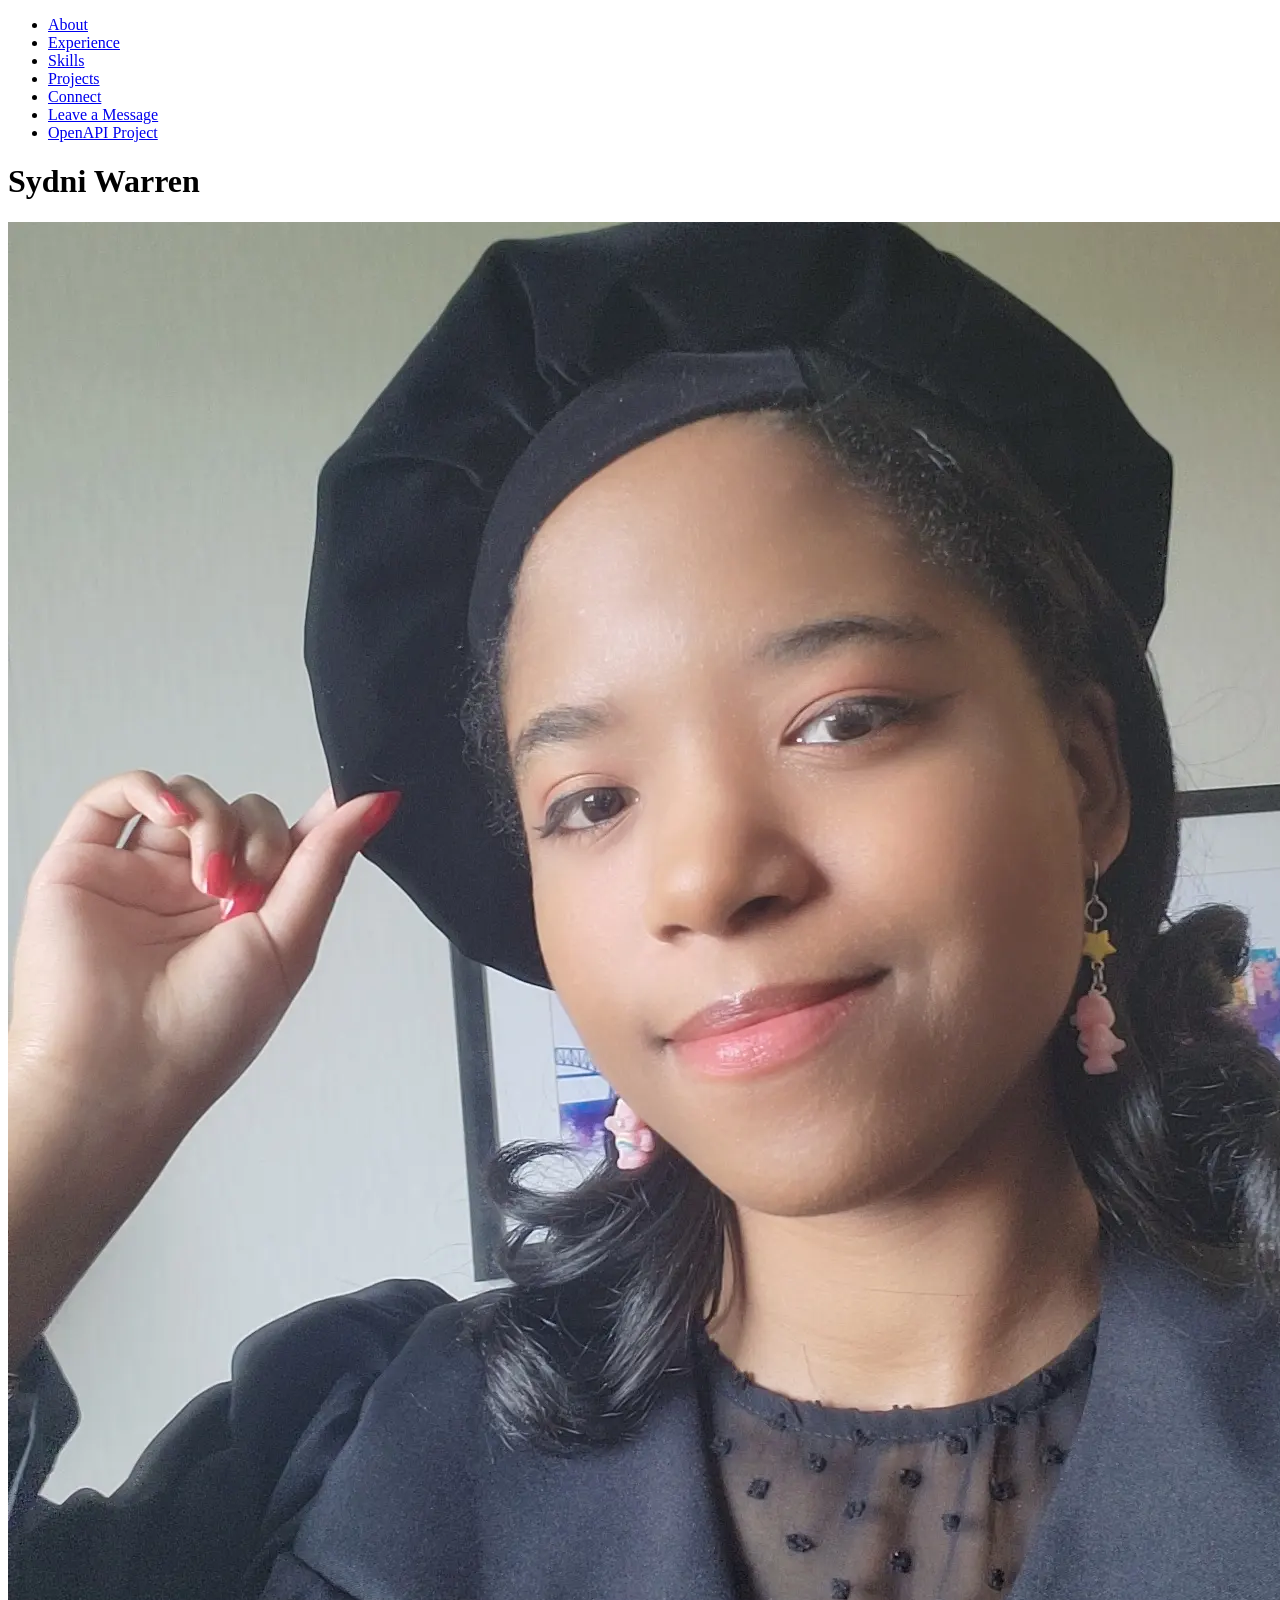
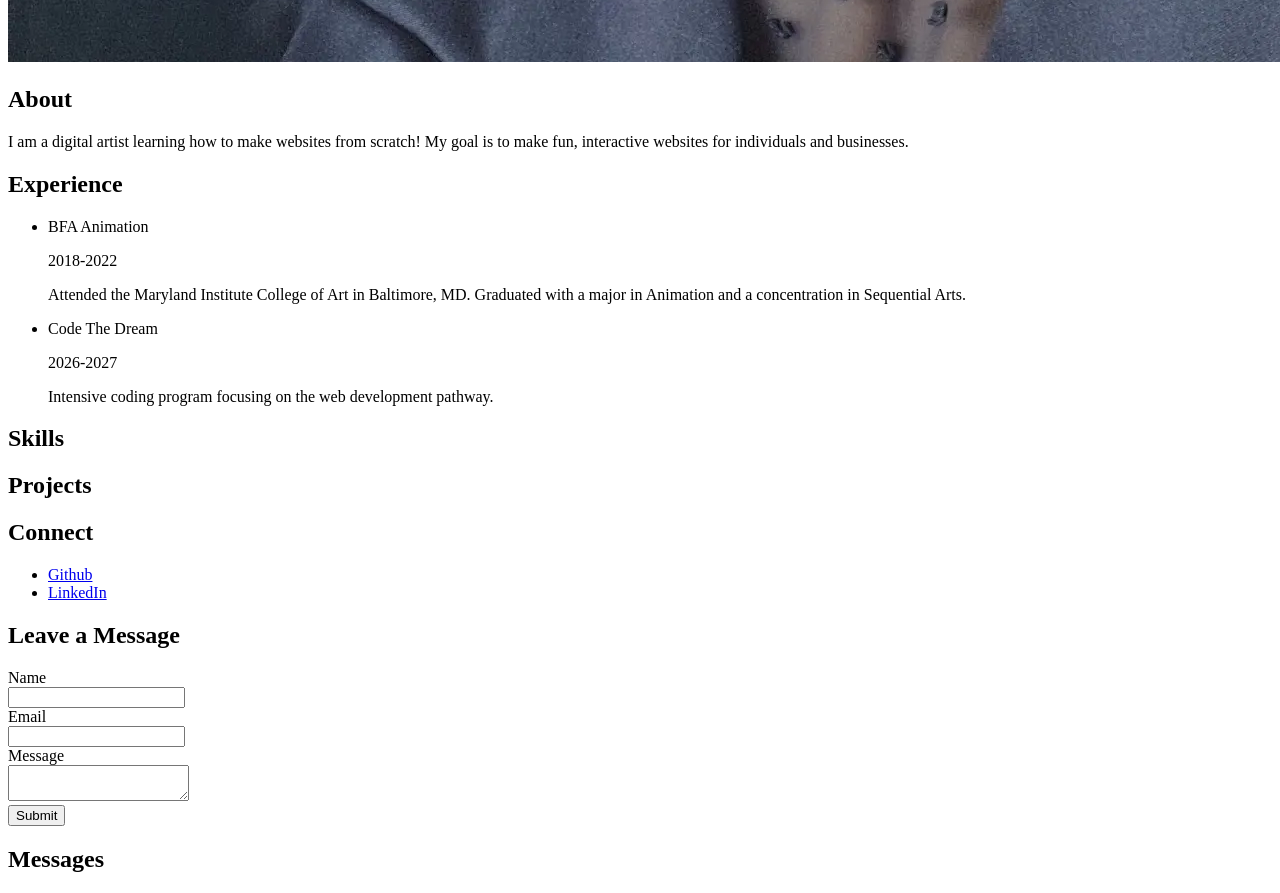
==== index.html @ 9a56d896 "added open api page" ====
<!DOCTYPE html>
<html>
    <head>
        <title>
            Sydni Warren's Portfolio
        </title>

        <meta lang="en">

        <meta charset="UTF-8">

        <meta name="viewport" content="width=device-width, initial-scale=1.0">

        <meta name="description" content="CTD Portfolio">

        <link href="css/index.css" rel="stylesheet">
    </head>

    <body>

        <!--NAV, MAIN HEADER AND IMAGE.-->

        <nav>
            <ul>
                <li><a href="#About">About</a></li>
                <li><a href="#Experience">Experience</a></li>
                <li><a href="#Skills">Skills</a></li>
                <li><a href="#Projects">Projects</a></li>
                <li><a href="#Connect">Connect</a></li>
                <li><a href="#LeaveAMessage"> Leave a Message</a></li>
                <li><a href="./openapi/openapi.html">OpenAPI Project</a></li>
            </ul>
        </nav>

        <h1>Sydni Warren</h1>

        <img class="picture", src="images/portrait.jpg" alt="A portrait photo of Sydni Warren.">

        <!--SECTIONS-->

        <section id="About">
            <h2>About</h2>
            <p>I am a digital artist learning how to make websites from scratch! My goal is to make fun, interactive websites for individuals and businesses. </p>
        </section>
        
        <section id="Experience">
            <h2>Experience</h2>
            <ul class="explist">
                <li>
                    <div class="expheader"> 
                        <p class="title">BFA Animation</p>
                        <p class="date">2018-2022</p>
                    </div>
                    <p class="description">Attended the Maryland Institute College of Art in Baltimore, MD. Graduated with a major in Animation and a concentration in Sequential Arts.</p>
                </li>
                <li>
                    <div class="expheader"> 
                        <p class="title">Code The Dream</p>
                        <p class="date">2026-2027</p>
                    </div>
                    <p class="description">Intensive coding program focusing on the web development pathway.</p>
                </li>
            </ul>
        </section>
        
        <section id="Skills">
            <h2>Skills</h2>
            <ul>
                
            </ul>
        </section>

        <section id="Projects">
            <h2>Projects</h2>
            <ul>
                
            </ul>
        </section>

        <section id="Connect">
            <h2>Connect</h2>
            <ul class="conlist">
                <li><a href="https://github.com/shidoco">Github</a></li>
                <li><a href="https://www.linkedin.com/in/sydniwarren/">LinkedIn</a></li>
            </ul>
        </section>

        <section id ="LeaveAMessage">
            <h2>Leave a Message</h2>
            <form name="leave_message">
                <label for=usersName>Name</label><br>
                <input type=text name=usersName required=true><br>
                <label for=usersEmail>Email</label><br>
                <input type=email name="usersEmail" required=true><br>
                <label for="usersMessage">Message</label><br>
                <textarea name="usersMessage" required=true></textarea><br>
                <button type="submit">
                    Submit
                </button>
            </form>
        </section>

        <section id="messages">
            <h2>Messages</h2>
            <ul>

            </ul>
        </section>

        <footer></footer>
        
        <script src="js/index.js"></script>
    </body>
</html>
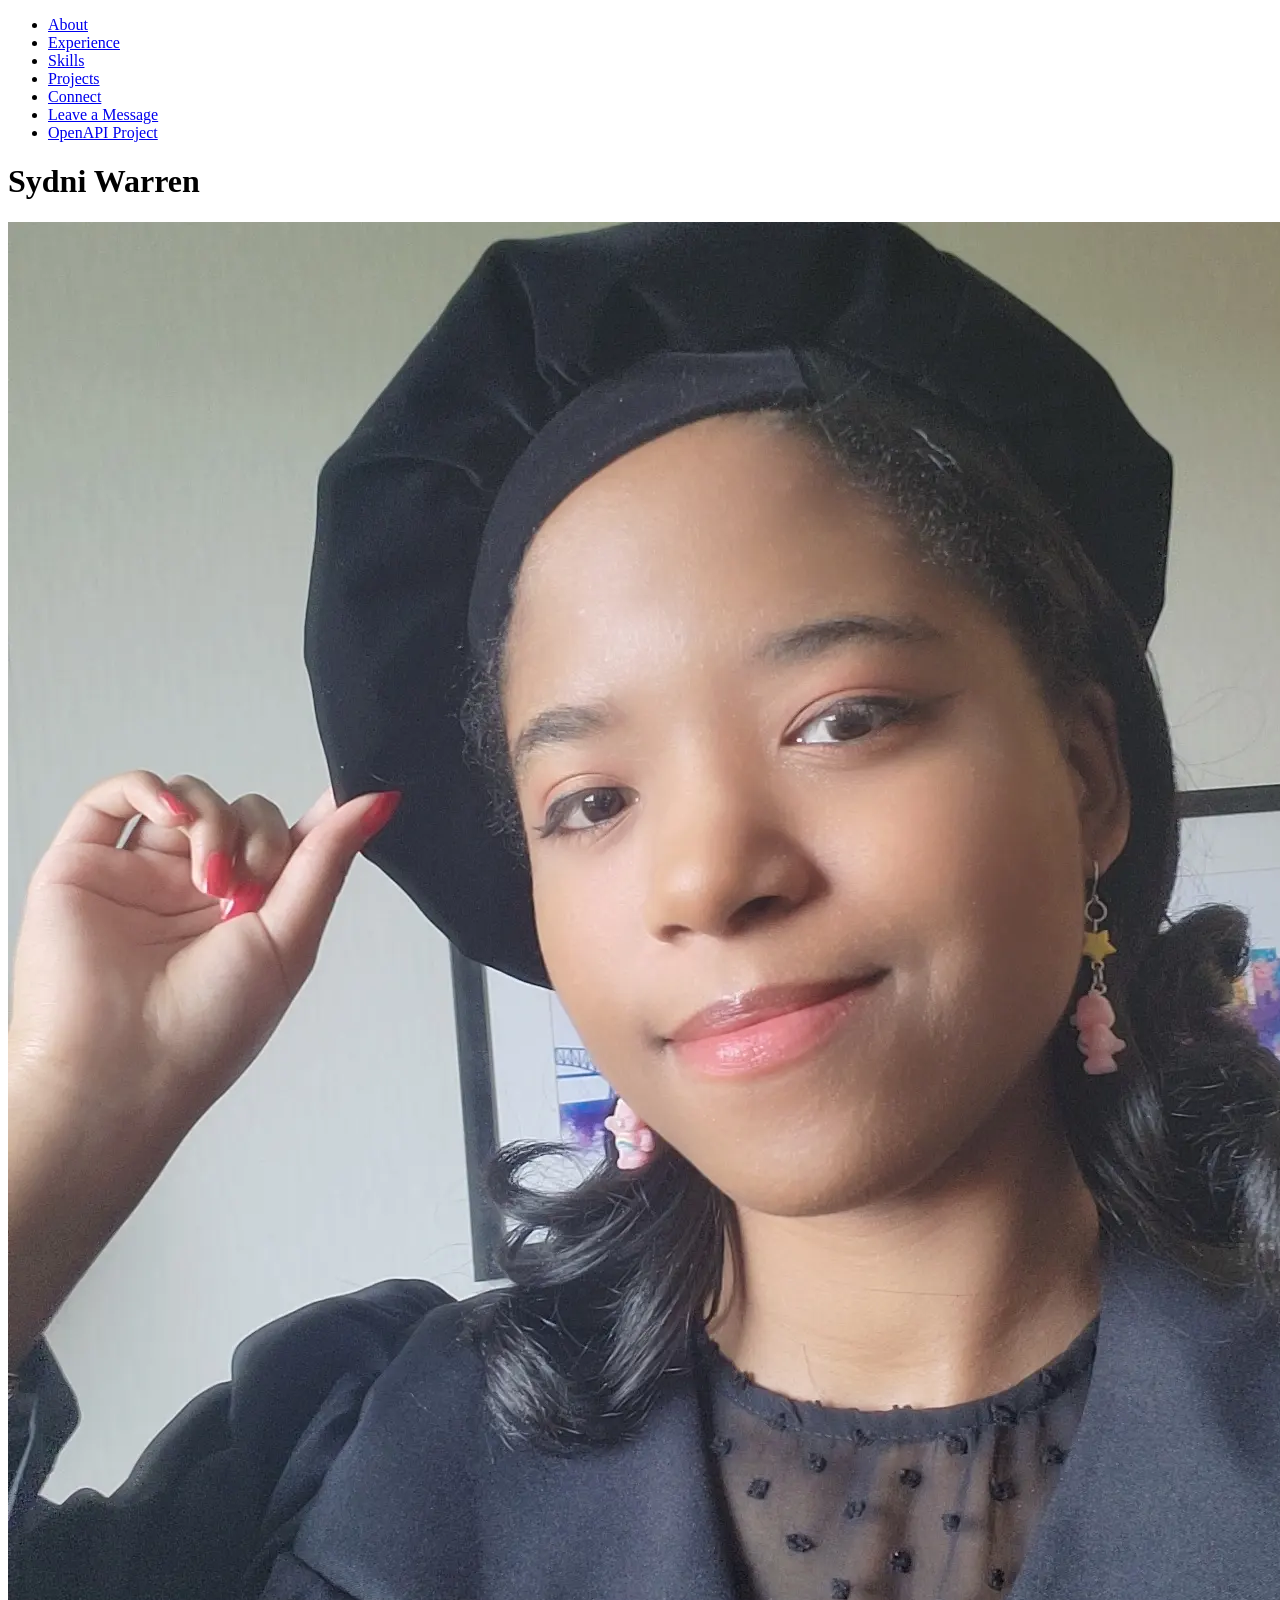
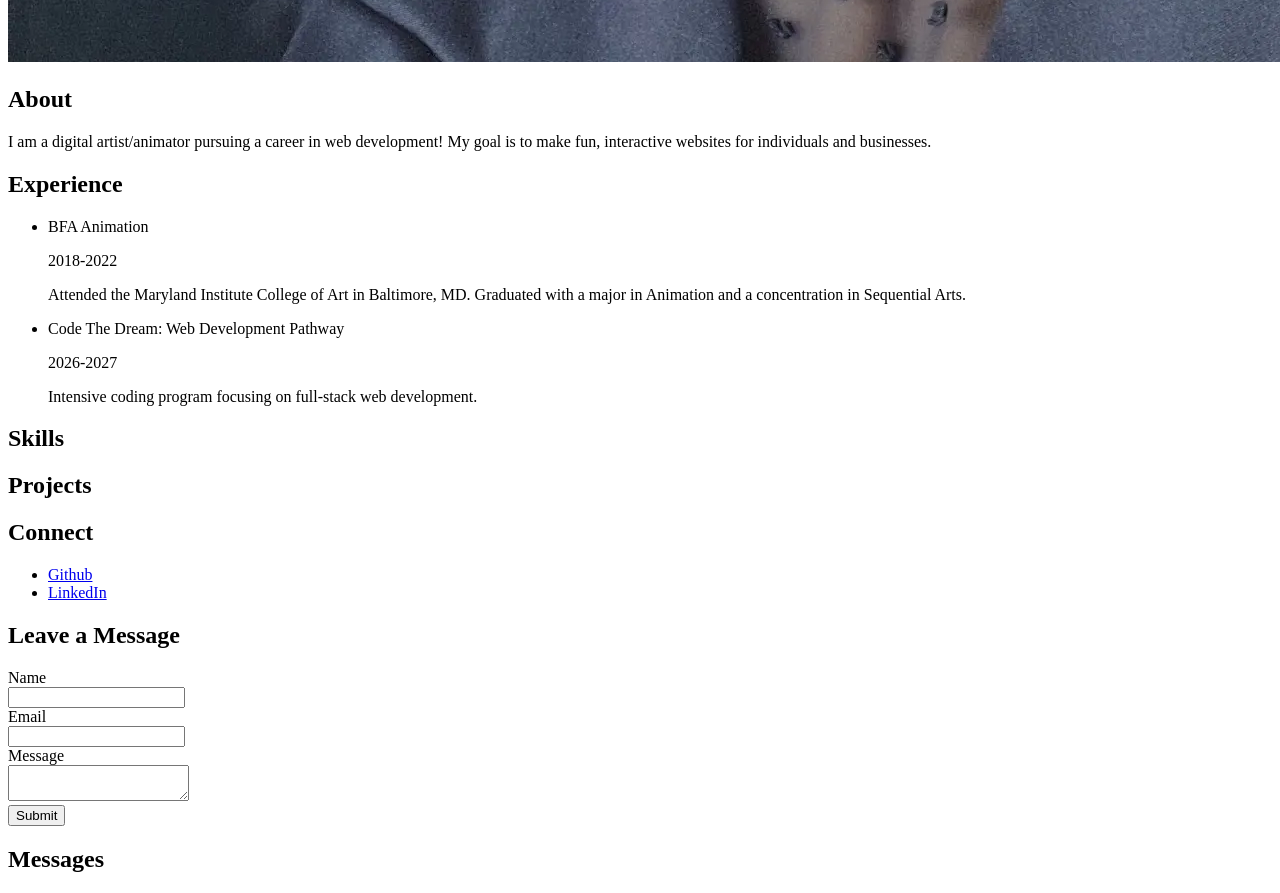
==== commit bd64fab1: "Small Edits" ====
--- a/index.html
+++ b/index.html
@@ -11,7 +11,7 @@
 
         <meta name="viewport" content="width=device-width, initial-scale=1.0">
 
-        <meta name="description" content="CTD Portfolio">
+        <meta name="description" content="Code The Dream Portfolio">
 
         <link href="css/index.css" rel="stylesheet">
     </head>
@@ -21,7 +21,7 @@
         <!--NAV, MAIN HEADER AND IMAGE.-->
 
         <nav>
-            <ul>
+            <ul id="navlist">
                 <li><a href="#About">About</a></li>
                 <li><a href="#Experience">Experience</a></li>
                 <li><a href="#Skills">Skills</a></li>
@@ -40,7 +40,7 @@
 
         <section id="About">
             <h2>About</h2>
-            <p>I am a digital artist learning how to make websites from scratch! My goal is to make fun, interactive websites for individuals and businesses. </p>
+            <p>I am a digital artist/animator pursuing a career in web development! My goal is to make fun, interactive websites for individuals and businesses. </p>
         </section>
         
         <section id="Experience">
@@ -55,10 +55,10 @@
                 </li>
                 <li>
                     <div class="expheader"> 
-                        <p class="title">Code The Dream</p>
+                        <p class="title">Code The Dream: Web Development Pathway</p>
                         <p class="date">2026-2027</p>
                     </div>
-                    <p class="description">Intensive coding program focusing on the web development pathway.</p>
+                    <p class="description">Intensive coding program focusing on full-stack web development.</p>
                 </li>
             </ul>
         </section>
@@ -94,7 +94,7 @@
                 <input type=email name="usersEmail" required=true><br>
                 <label for="usersMessage">Message</label><br>
                 <textarea name="usersMessage" required=true></textarea><br>
-                <button type="submit">
+                <button type="submit" id="SubmitButton">
                     Submit
                 </button>
             </form>
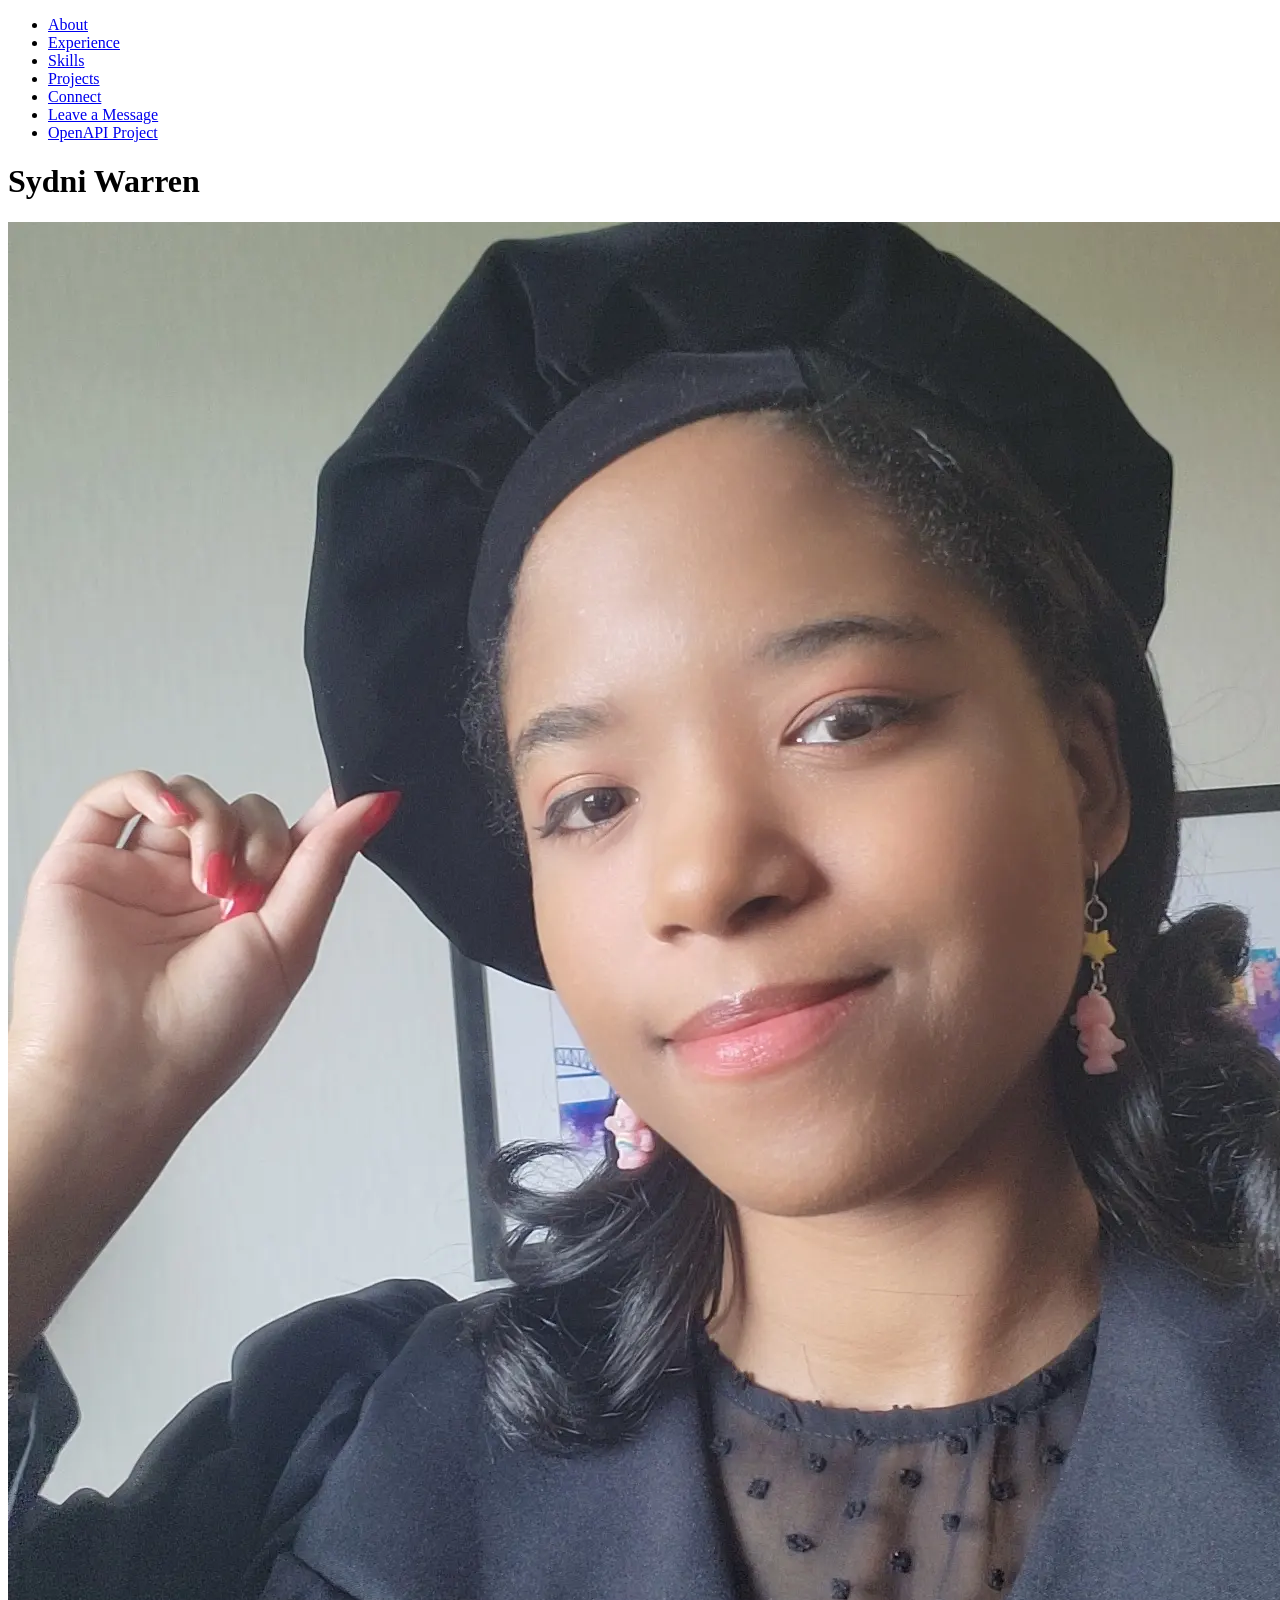
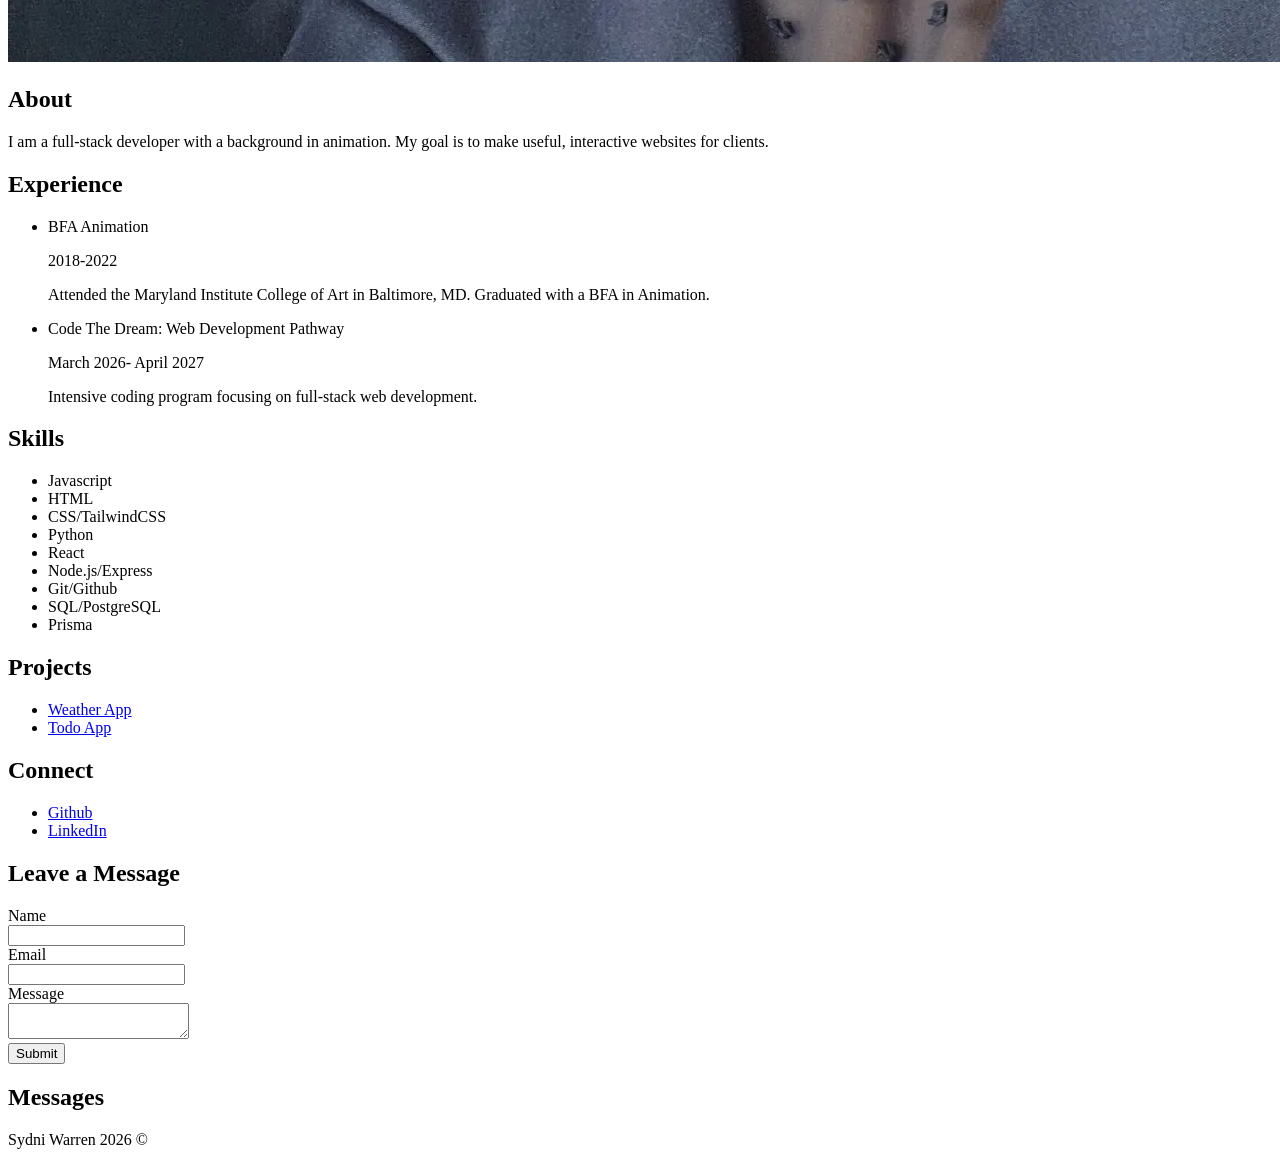
==== commit 4d02354d: "project section edits" ====
--- a/index.html
+++ b/index.html
@@ -40,7 +40,7 @@
 
         <section id="About">
             <h2>About</h2>
-            <p>I am a digital artist/animator pursuing a career in web development! My goal is to make fun, interactive websites for individuals and businesses. </p>
+            <p>I am a full-stack developer with a background in animation. My goal is to make useful, interactive websites for clients. </p>
         </section>
         
         <section id="Experience">
@@ -51,12 +51,12 @@
                         <p class="title">BFA Animation</p>
                         <p class="date">2018-2022</p>
                     </div>
-                    <p class="description">Attended the Maryland Institute College of Art in Baltimore, MD. Graduated with a major in Animation and a concentration in Sequential Arts.</p>
+                    <p class="description">Attended the Maryland Institute College of Art in Baltimore, MD. Graduated with a BFA in Animation.</p>
                 </li>
                 <li>
                     <div class="expheader"> 
                         <p class="title">Code The Dream: Web Development Pathway</p>
-                        <p class="date">2026-2027</p>
+                        <p class="date">March 2026- April 2027</p>
                     </div>
                     <p class="description">Intensive coding program focusing on full-stack web development.</p>
                 </li>
@@ -72,16 +72,17 @@
 
         <section id="Projects">
             <h2>Projects</h2>
-            <ul>
-                
+            <ul class="projects">
+                <li><a href="https://sydniwarren-portfolio.netlify.app/openapi/openapi">Weather App</a></li>
+                <li><a href="https://sydniwarren-todo-app.vercel.app/" target="_blank" rel="noopener noreferrer">Todo App</a></li>
             </ul>
         </section>
 
         <section id="Connect">
             <h2>Connect</h2>
             <ul class="conlist">
-                <li><a href="https://github.com/shidoco">Github</a></li>
-                <li><a href="https://www.linkedin.com/in/sydniwarren/">LinkedIn</a></li>
+                <li><a href="https://github.com/shidoco" target="_blank" rel="noopener noreferrer">Github</a></li>
+                <li><a href="https://www.linkedin.com/in/sydniwarren/" target="_blank" rel="noopener noreferrer">LinkedIn</a></li>
             </ul>
         </section>
 
@@ -109,6 +110,6 @@
 
         <footer></footer>
         
-        <script src="js/index.js"></script>
+        <script src="JS/index.js"></script>
     </body>
 </html>
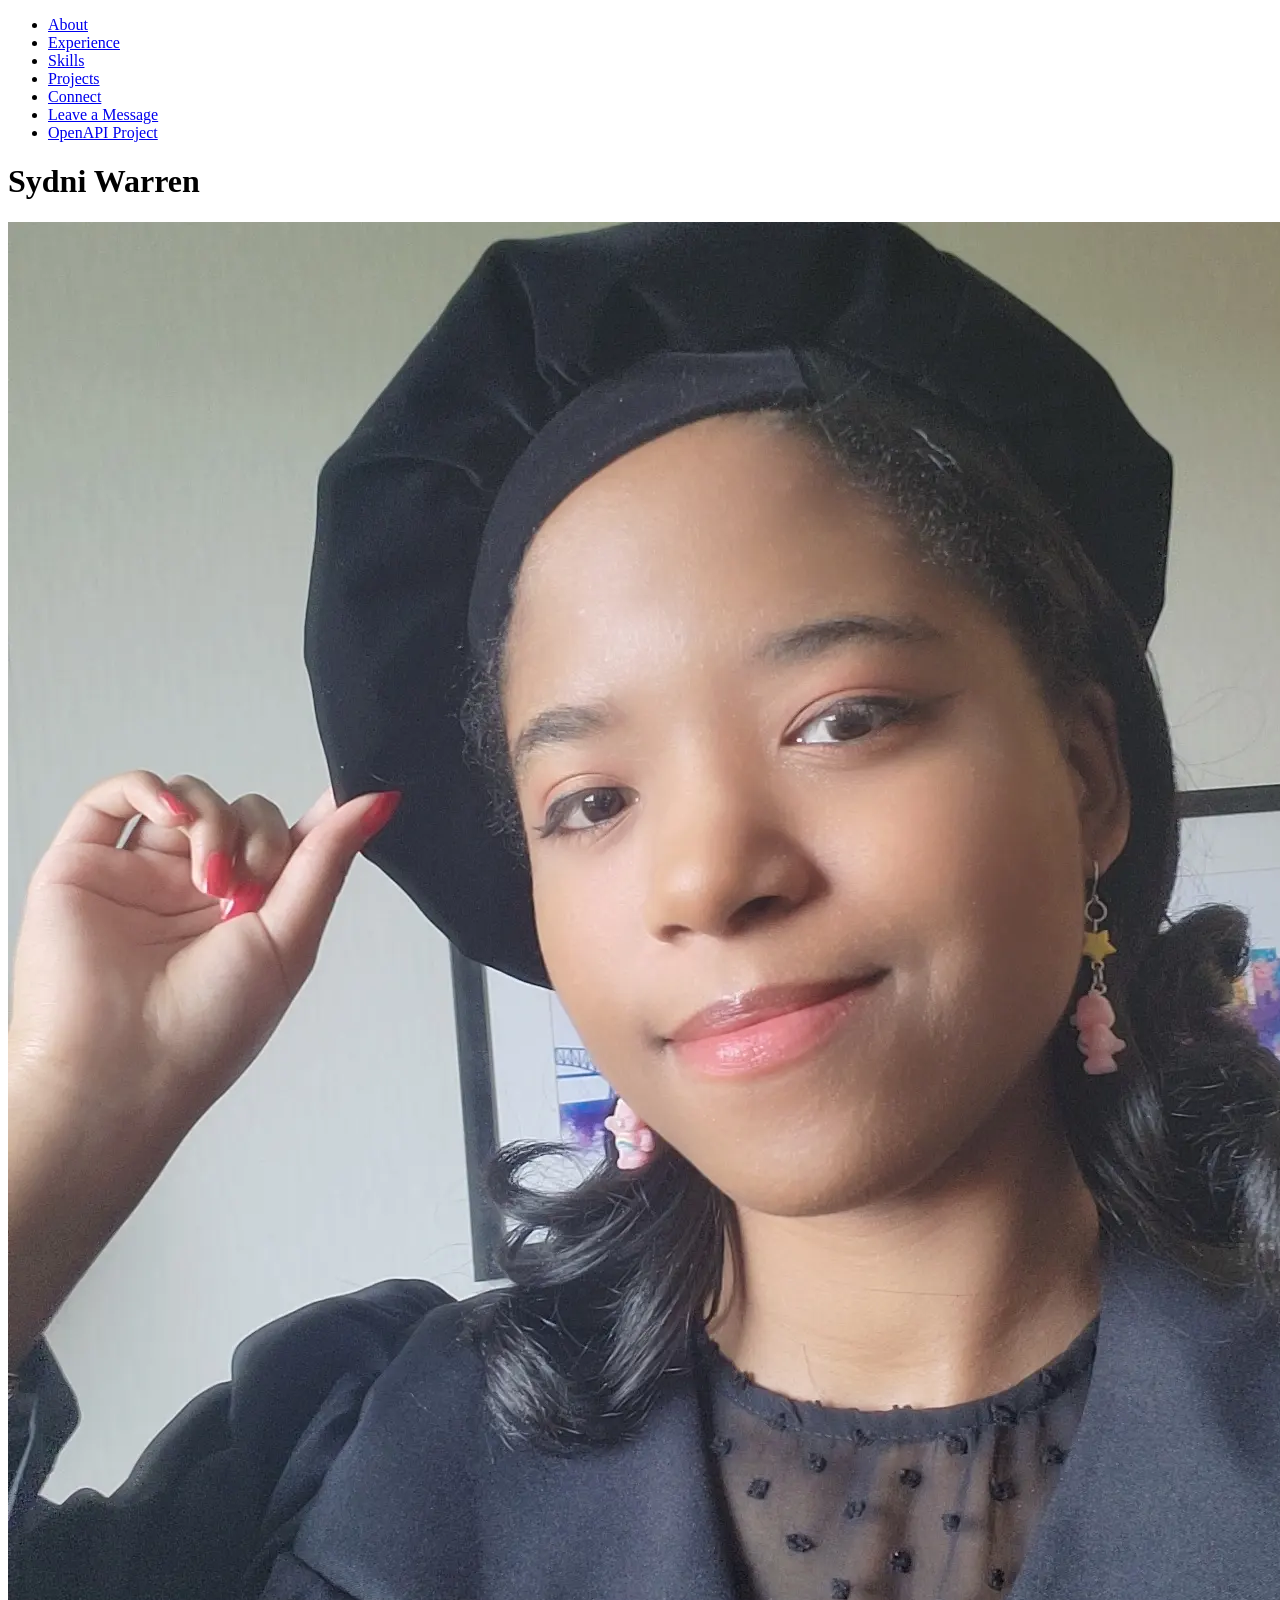
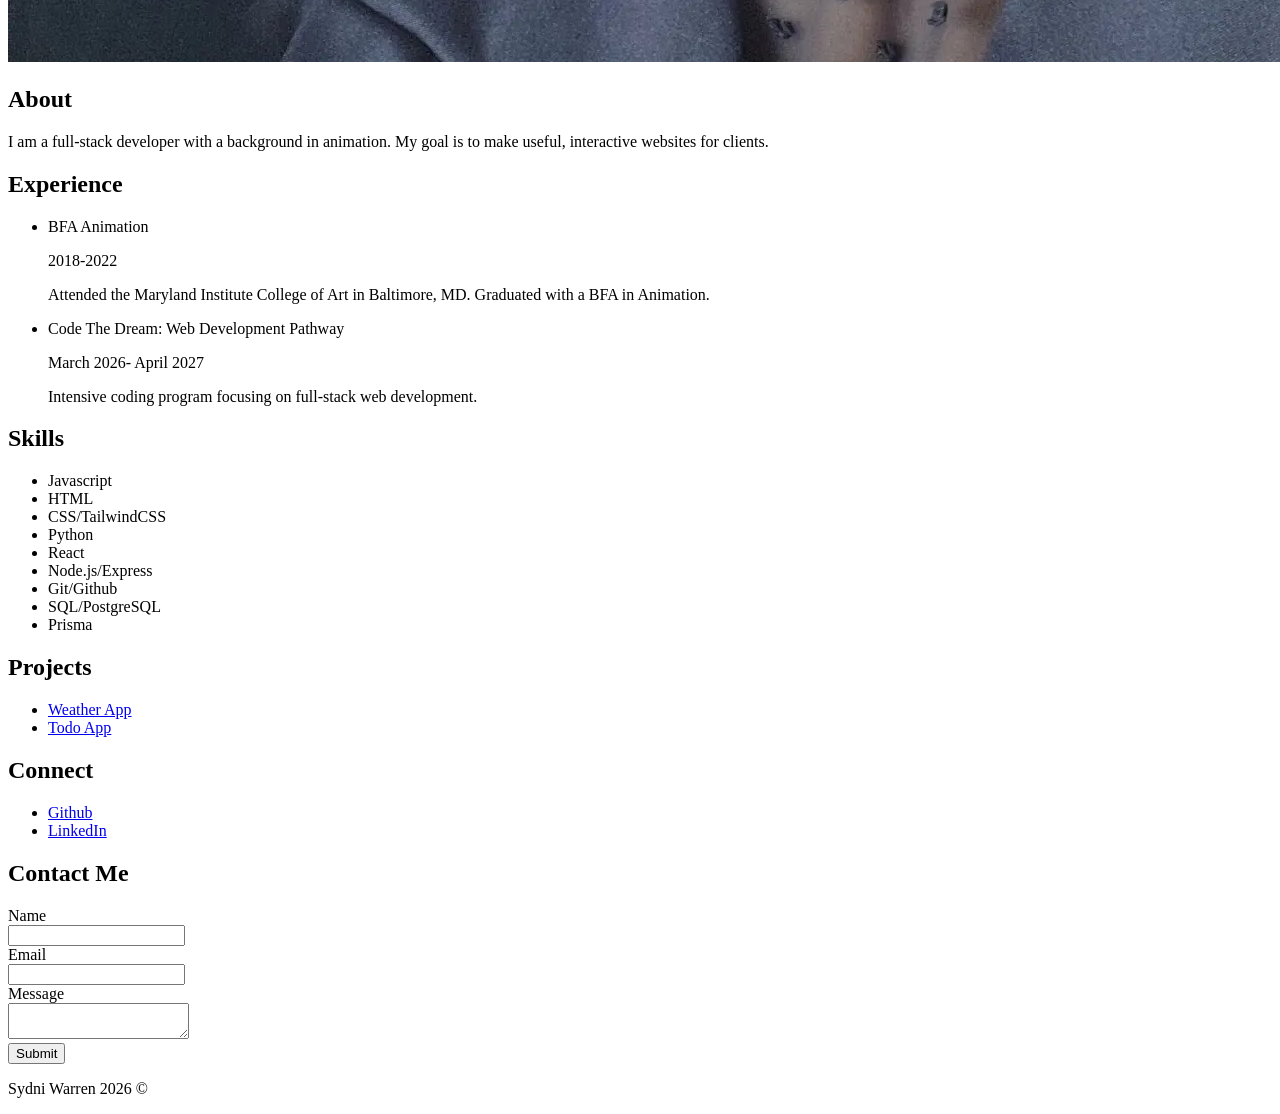
==== commit 285c87ce: "leave a message form updated to send an email" ====
--- a/index.html
+++ b/index.html
@@ -87,7 +87,7 @@
         </section>
 
         <section id ="LeaveAMessage">
-            <h2>Leave a Message</h2>
+            <h2>Contact Me</h2>
             <form name="leave_message">
                 <label for=usersName>Name</label><br>
                 <input type=text name=usersName required=true><br>
@@ -101,12 +101,12 @@
             </form>
         </section>
 
-        <section id="messages">
+        <!-- <section id="messages">
             <h2>Messages</h2>
             <ul>
 
             </ul>
-        </section>
+        </section> -->
 
         <footer></footer>
         
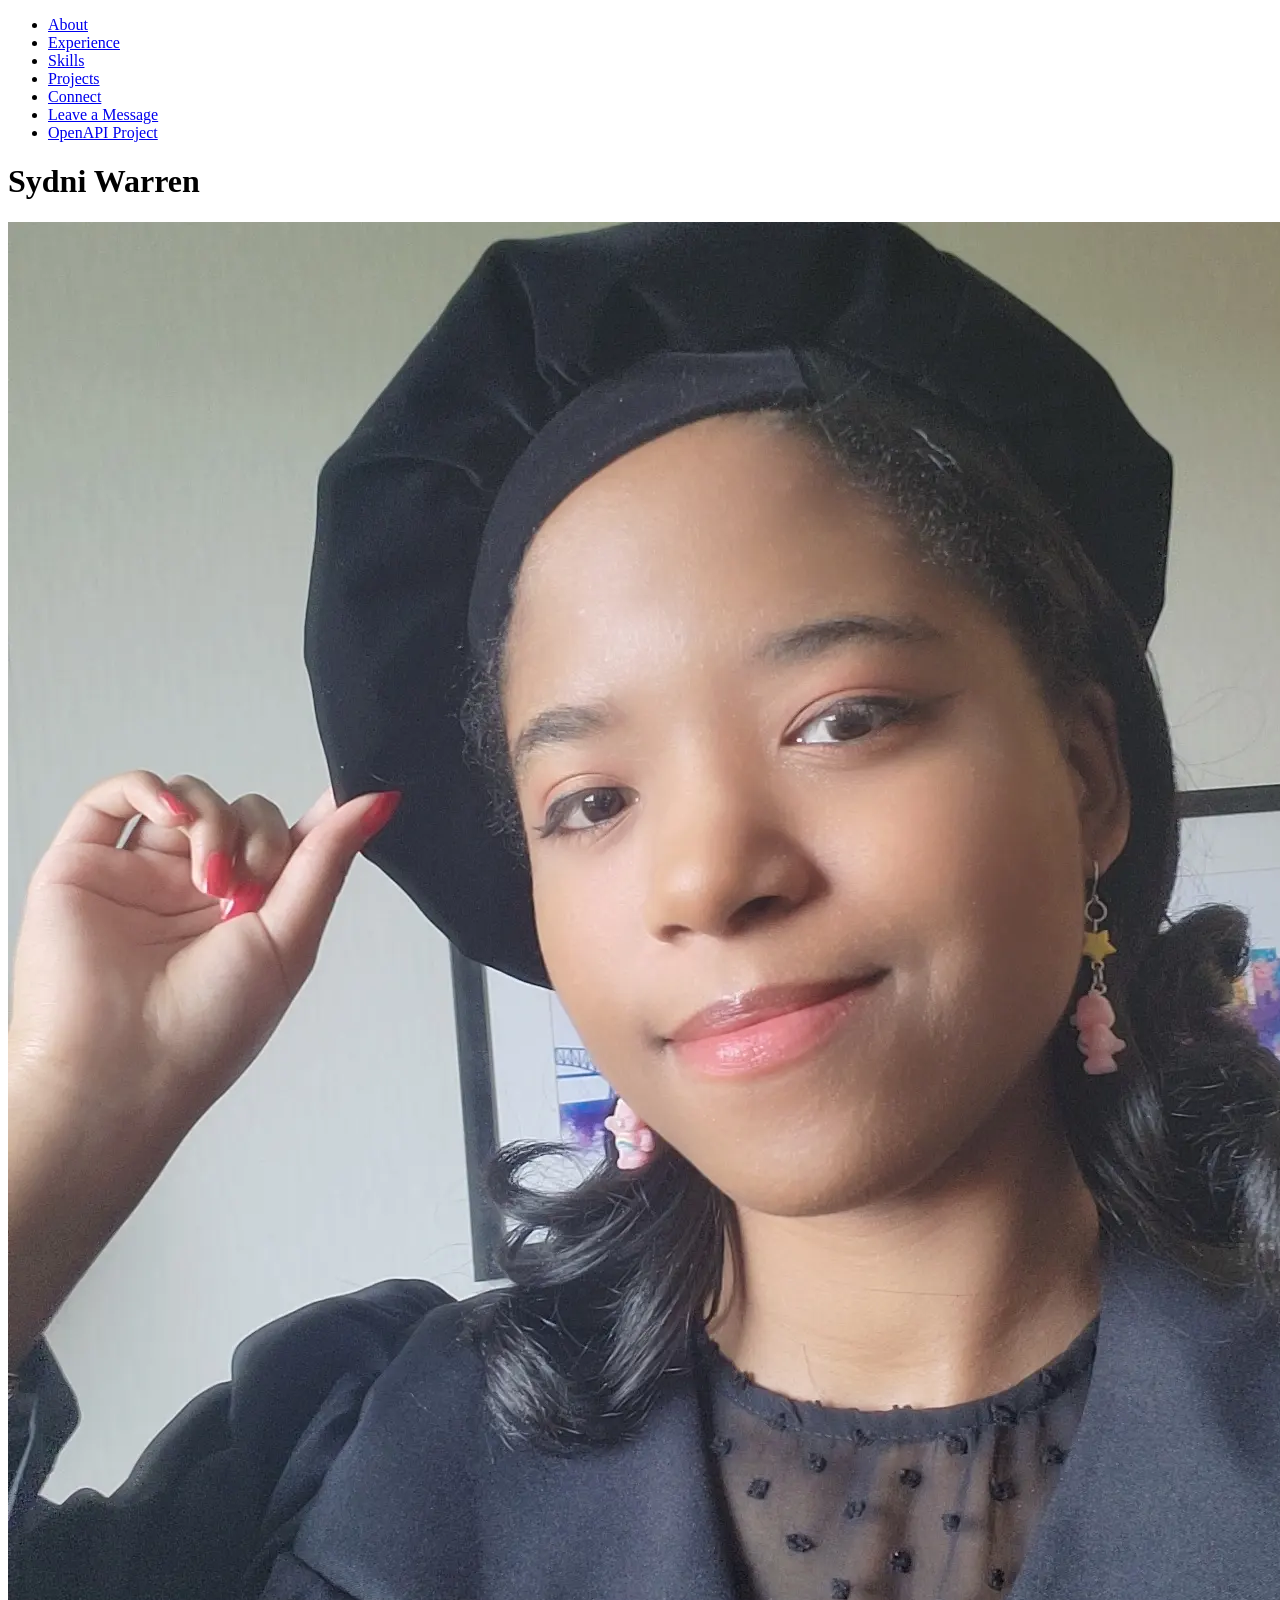
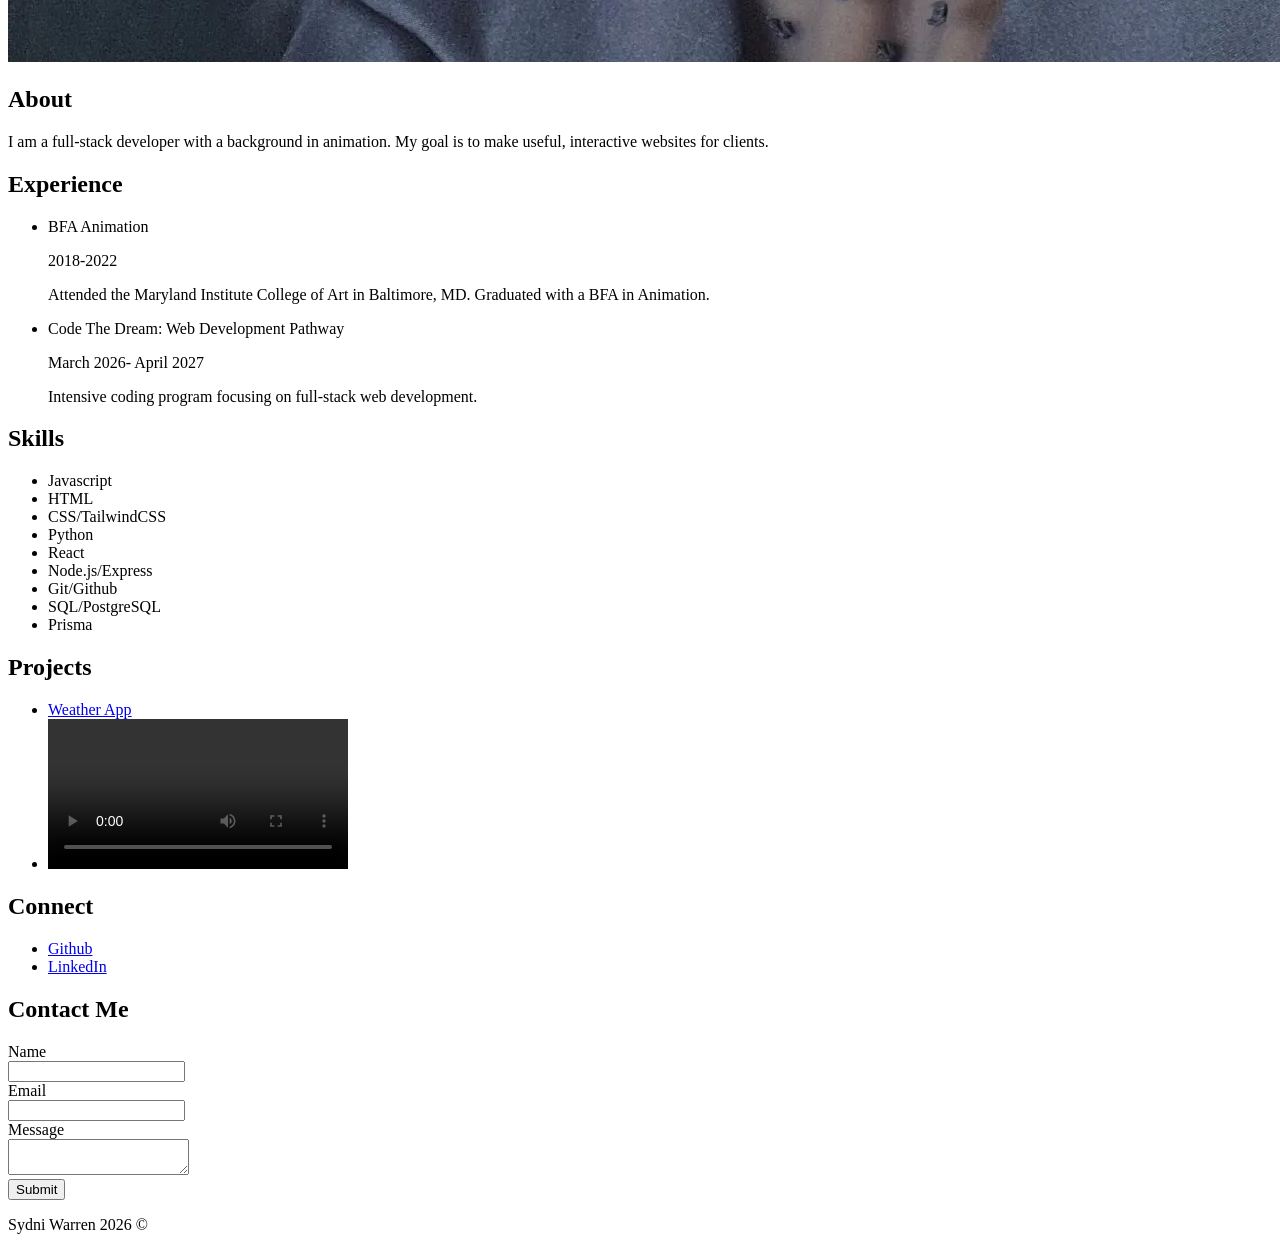
==== commit 72f3af0b: "added video" ====
--- a/index.html
+++ b/index.html
@@ -73,8 +73,12 @@
         <section id="Projects">
             <h2>Projects</h2>
             <ul class="projects">
-                <li><a href="https://sydniwarren-portfolio.netlify.app/openapi/openapi">Weather App</a></li>
-                <li><a href="https://sydniwarren-todo-app.vercel.app/" target="_blank" rel="noopener noreferrer">Todo App</a></li>
+                <li class="weather-app"><a href="https://sydniwarren-portfolio.netlify.app/openapi/openapi">Weather App</a></li>
+                <li class="project-video">
+                    <video controls>
+                        <source src="SydniW_TodoApp.mp4" type="video/mp4">
+                    </video>
+                </li>
             </ul>
         </section>
 
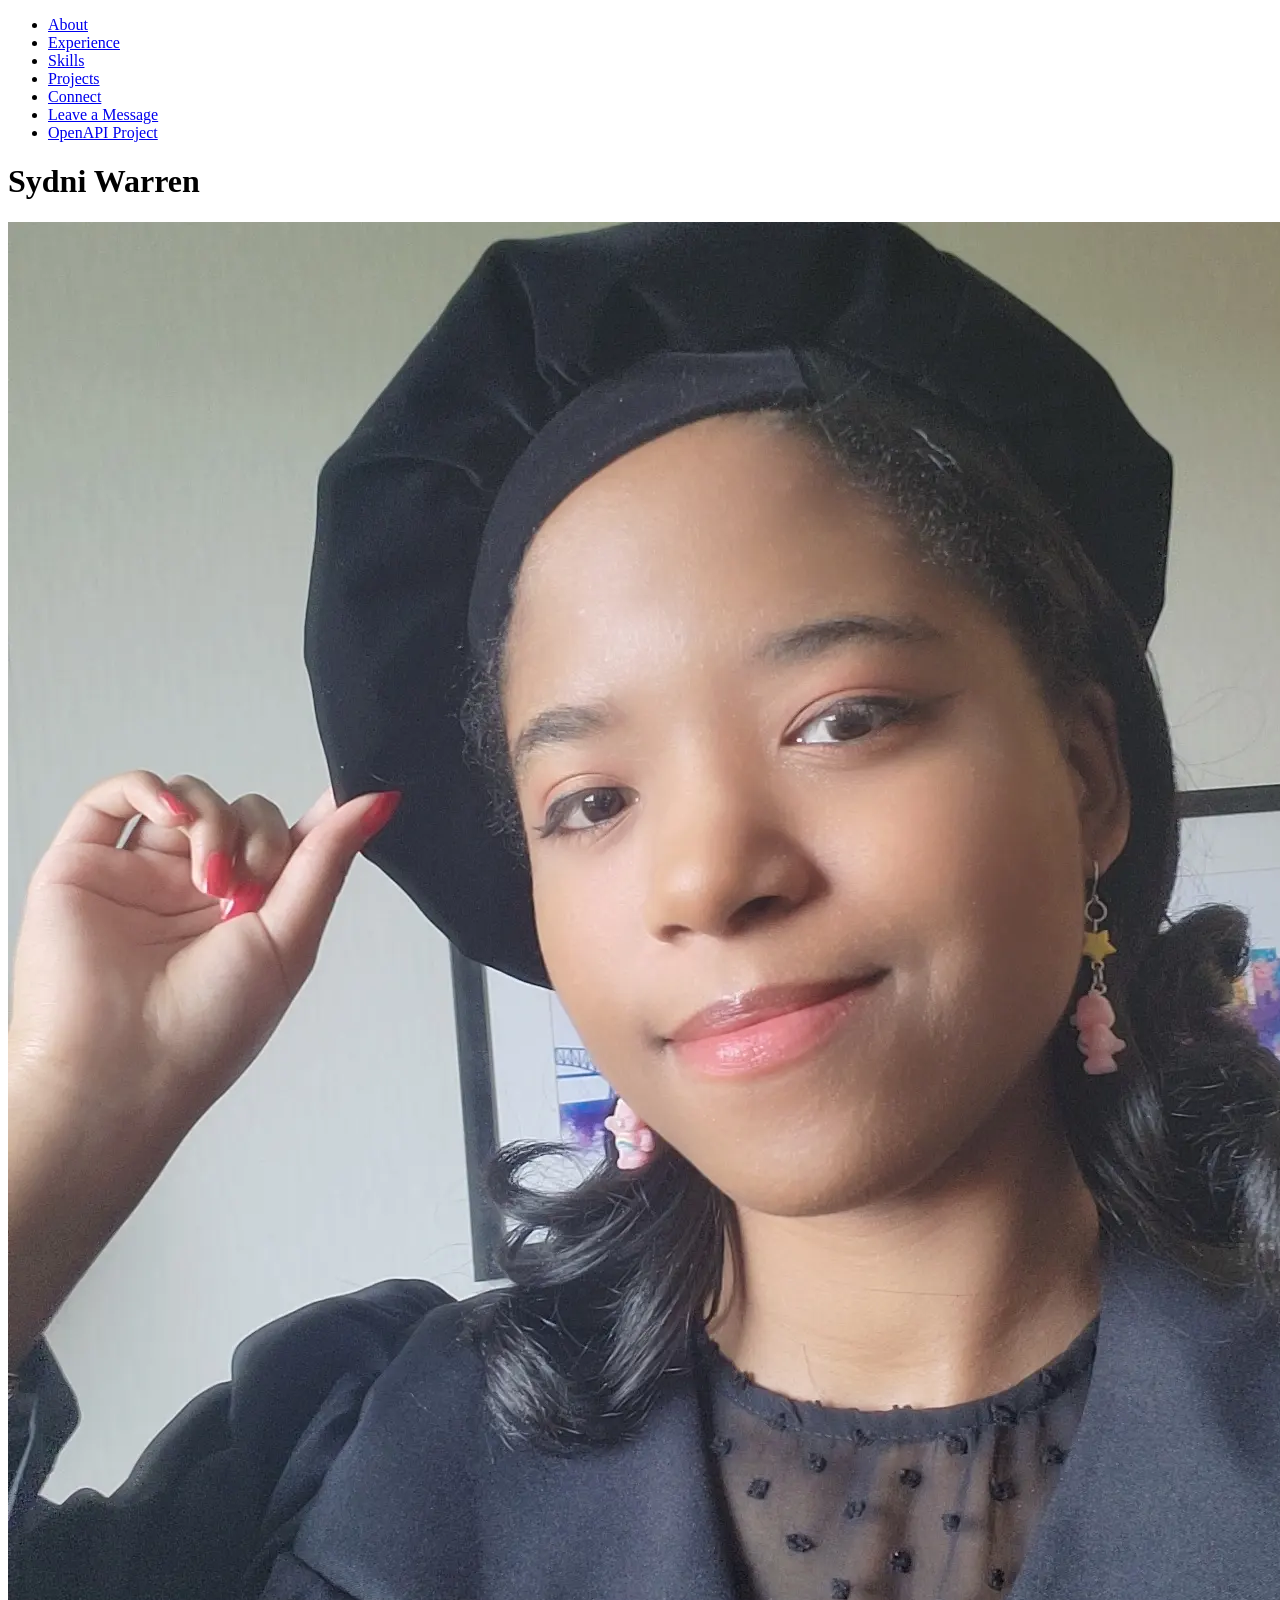
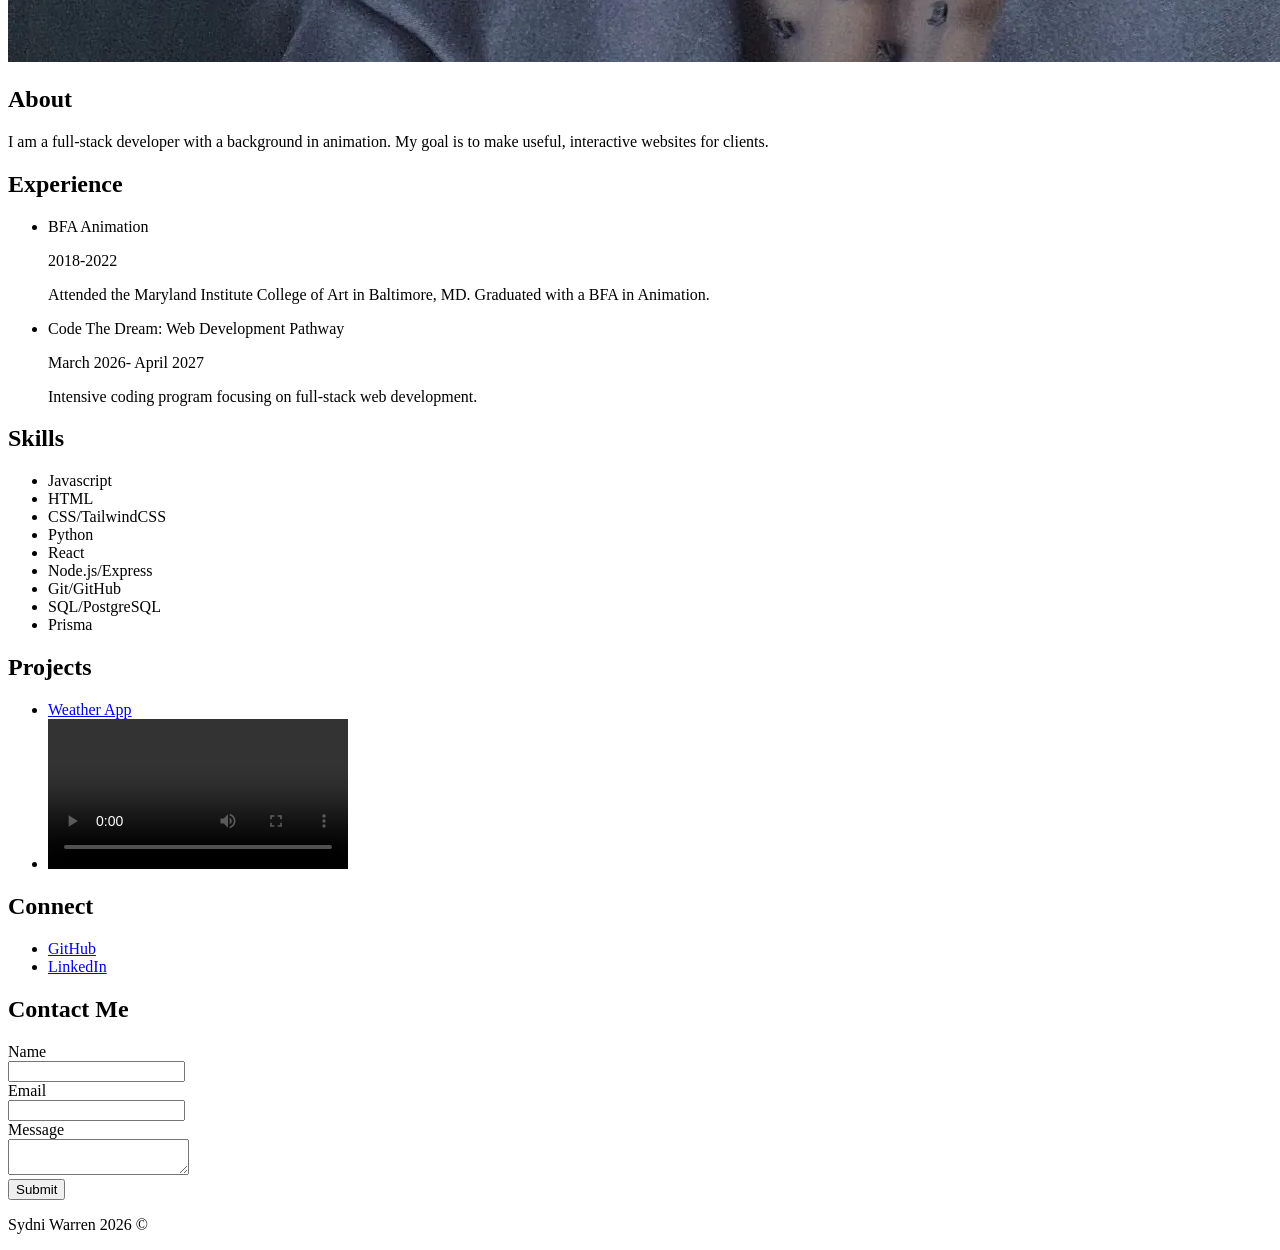
==== commit e2ebd2e0: "css styling and layout edits" ====
--- a/index.html
+++ b/index.html
@@ -85,7 +85,7 @@
         <section id="Connect">
             <h2>Connect</h2>
             <ul class="conlist">
-                <li><a href="https://github.com/shidoco" target="_blank" rel="noopener noreferrer">Github</a></li>
+                <li><a href="https://github.com/shidoco" target="_blank" rel="noopener noreferrer">GitHub</a></li>
                 <li><a href="https://www.linkedin.com/in/sydniwarren/" target="_blank" rel="noopener noreferrer">LinkedIn</a></li>
             </ul>
         </section>
